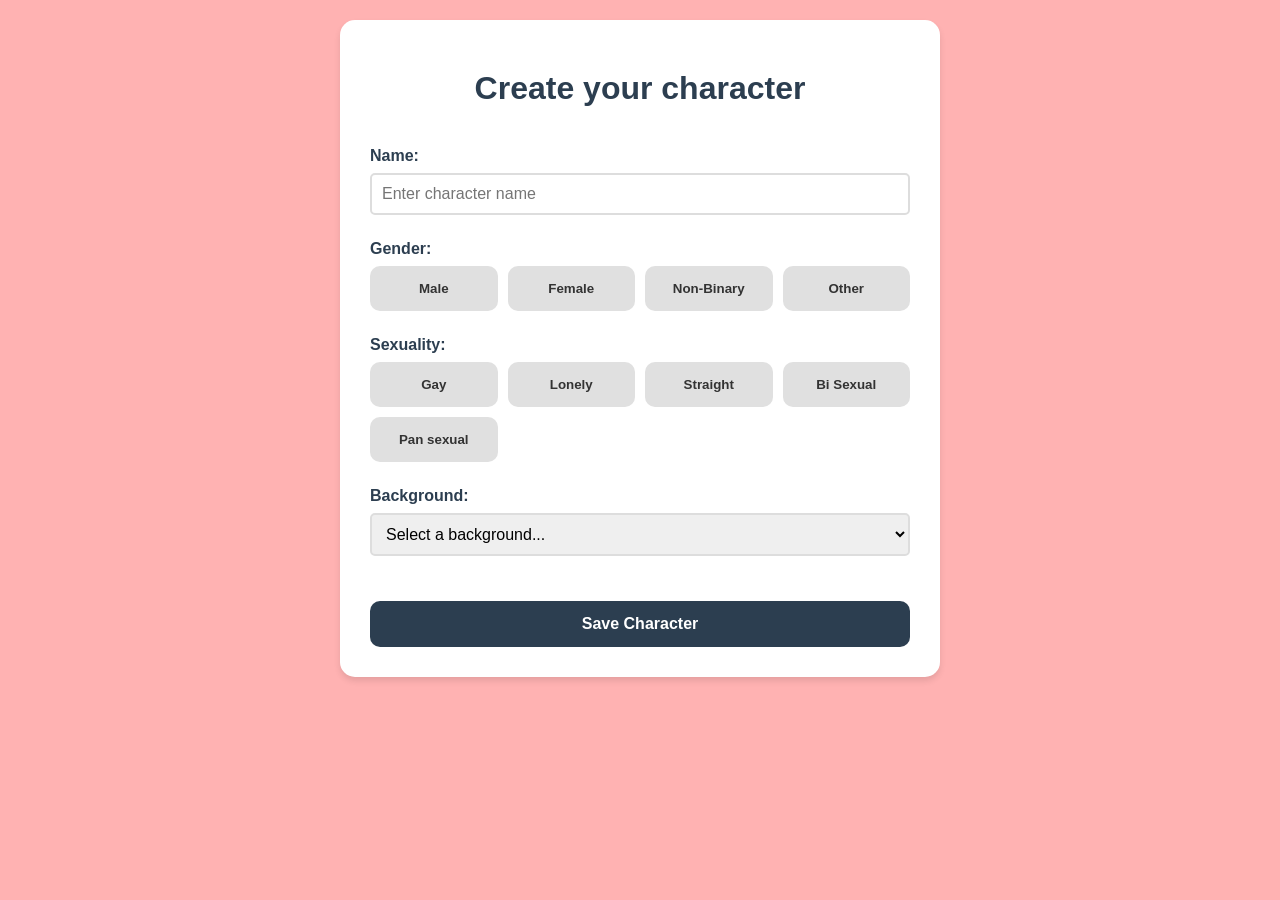
==== game/index.html @ 6b6f7e75 "Add files via upload" ====
<!DOCTYPE html>
<html lang="en">
<head>
    <meta charset="UTF-8">
    <meta name="viewport" content="width=device-width, initial-scale=1.0">
    <title>Lovely</title>
    <link rel="stylesheet" href="../style.css">
    <link rel="stylesheet" href="game.css">
    <link href="https://fonts.googleapis.com/css2?family=Press+Start+2P&display=swap" rel="stylesheet">
</head>
<body class="game-body">
    <div class="game-container">
        <div class="header">
            <h1 id="welcome-message"></h1>
            <div class="money-counter">
                💰 <span id="money">0</span> 💰
            </div>
        </div>

        <div class="characters-grid" id="characters-grid">
            <!-- Characters will be generated here -->
        </div>

        <!-- Character Details Modal -->
        <div id="character-modal" class="modal">
            <div class="modal-content">
                <span class="close">&times;</span>
                <div class="modal-body">
                    <div id="modal-sprite-container" class="modal-sprite-container"></div>
                    <div class="character-details">
                        <h2 id="modal-name"></h2>
                        <p><strong>⚔️ Gender:</strong> <span id="modal-gender"></span></p>
                        <p><strong>❤️ Sexuality:</strong> <span id="modal-sexuality"></span></p>
                        <p><strong>🎭 Background:</strong> <span id="modal-background"></span></p>
                        <p id="compatibility-status"></p>
                        <p id="relationship-status"></p>
                    </div>
                    <div class="modal-actions" id="modal-actions">
                        <!-- Action buttons will be added here -->
                    </div>
                </div>
            </div>
        </div>
    </div>
    
    <script src="game.js"></script>
</body>
</html>
---- style.css ----
/* Main stylesheet */
* {
    margin: 0;
    padding: 0;
    box-sizing: border-box;
}

body {
    font-family: 'Segoe UI', Tahoma, Geneva, Verdana, sans-serif;
    background-color: #ffb2b2;
    color: #333;
    padding: 20px;
}

.container {
    max-width: 600px;
    margin: 0 auto;
    background-color: white;
    padding: 30px;
    border-radius: 15px;
    box-shadow: 0 4px 6px rgba(0, 0, 0, 0.1);
}

h1 {
    padding: 20px 0;
    text-align: center;
    color: #2c3e50;
    margin-bottom: 20px;
}

.form-group {
    margin-bottom: 25px;
}

label {
    display: block;
    margin-bottom: 8px;
    font-weight: 600;
    color: #2c3e50;
}

input[type="text"],
select {
    width: 100%;
    padding: 10px;
    border: 2px solid #ddd;
    border-radius: 5px;
    font-size: 16px;
    transition: border-color 0.3s;
}

input[type="text"]:focus,
select:focus {
    outline: none;
    border-color: #2c3e50;
}

.option-group {
    display: grid;
    grid-template-columns: repeat(auto-fit, minmax(120px, 1fr));
    gap: 10px;
}

.option-btn {
    background-color: #e0e0e0;
    color: #333;
    border-radius: 10px;
    border: 3px solid transparent;
    padding: 12px;
    text-align: center;
    font-weight: 600;
    cursor: pointer;
    transition: all 0.3s;
}

.option-btn:hover {
    background-color: #d0d0d0;
}

.option-btn.selected {
    background-color: #2c3e50;
    color: white;
    border-color: #2c3e50;
}

.save-btn {
    width: 100%;
    background-color: #2c3e50;
    color: white;
    border: none;
    border-radius: 10px;
    padding: 14px;
    font-size: 16px;
    font-weight: 600;
    cursor: pointer;
    transition: background-color 0.3s;
    margin-top: 20px;
}

.save-btn:hover {
    background-color: #1a2533;
}

.save-btn:active {
    transform: scale(0.98);
}
---- game/game.css ----
/* Game Pixel Art Stylesheet */
@import url('https://fonts.googleapis.com/css2?family=Press+Start+2P&display=swap');

.game-body {
    background: linear-gradient(45deg, #1a1a2e 0%, #16213e 50%, #0f3460 100%);
    background-attachment: fixed;
    font-family: 'Press Start 2P', cursive;
    color: #00ff00;
    overflow-x: hidden;
}

/* Pixel art pattern background */
.game-body::before {
    content: '';
    position: fixed;
    top: 0;
    left: 0;
    width: 100%;
    height: 100%;
    background-image: 
        repeating-linear-gradient(
            0deg,
            rgba(255, 255, 255, 0.02) 0px,
            rgba(255, 255, 255, 0.02) 1px,
            transparent 1px,
            transparent 2px
        );
    pointer-events: none;
    z-index: 1;
}

.game-container {
    width: 100%;
    min-height: 100vh;
    padding: 20px;
    position: relative;
    z-index: 2;
}

.header {
    display: flex;
    justify-content: space-between;
    align-items: center;
    margin-bottom: 40px;
    flex-wrap: wrap;
    gap: 20px;
    padding: 15px;
    background: linear-gradient(135deg, rgba(255, 0, 127, 0.3), rgba(0, 255, 255, 0.3));
    border: 4px solid;
    border-image: linear-gradient(135deg, #ff00ff, #00ffff, #ffff00) 1;
    box-shadow: 0 0 20px rgba(255, 0, 255, 0.5);
}

#welcome-message {
    color: #ffff00;
    text-shadow: 3px 3px 0 #ff00ff, 6px 6px 0 #00ffff;
    margin: 0;
    font-size: 20px;
    letter-spacing: 2px;
    animation: pixelFlicker 0.15s infinite;
}

@keyframes pixelFlicker {
    0%, 100% { opacity: 1; }
    50% { opacity: 0.7; }
}

.money-counter {
    background: linear-gradient(135deg, #00ff00, #ffff00);
    padding: 12px 20px;
    border: 4px solid #00ff00;
    font-weight: bold;
    font-size: 16px;
    box-shadow: 
        0 0 10px #00ff00,
        inset 0 0 10px rgba(0, 255, 0, 0.3);
    color: #000;
    letter-spacing: 1px;
}

#money {
    font-size: 20px;
    font-weight: bold;
    color: #ff0000;
}

.characters-grid {
    display: grid;
    grid-template-columns: repeat(auto-fill, minmax(140px, 1fr));
    gap: 15px;
    margin-bottom: 30px;
    max-width: 1400px;
    margin-left: auto;
    margin-right: auto;
}

.character-card {
    width: 100%;
    min-height: 150px;
    border: 4px solid;
    border-image: linear-gradient(135deg, #ff0000, #ff00ff, #0000ff) 1;
    display: flex;
    flex-direction: column;
    align-items: center;
    justify-content: center;
    cursor: pointer;
    transition: all 0.2s;
    box-shadow: 0 0 15px rgba(255, 0, 255, 0.4);
    background: linear-gradient(135deg, rgba(255, 0, 127, 0.1), rgba(0, 255, 255, 0.1));
    padding: 10px;
    position: relative;
}

.character-card::before {
    content: '';
    position: absolute;
    top: 0;
    left: 0;
    right: 0;
    bottom: 0;
    background: linear-gradient(135deg, rgba(255, 0, 255, 0.2), transparent);
    pointer-events: none;
}

.character-card:hover {
    transform: scale(1.15) rotate(-2deg);
    box-shadow: 
        0 0 25px rgba(255, 0, 255, 0.8),
        0 0 40px rgba(0, 255, 255, 0.6);
    border-image: linear-gradient(135deg, #ffff00, #00ffff, #ff00ff) 1;
}

.pixel-sprite {
    width: 80px;
    height: 80px;
    image-rendering: pixelated;
    image-rendering: -moz-crisp-edges;
    image-rendering: crisp-edges;
    margin-bottom: 8px;
    filter: drop-shadow(0 0 5px rgba(255, 0, 255, 0.5));
    z-index: 1;
}

.character-name {
    color: #ffff00;
    font-weight: bold;
    text-align: center;
    font-size: 12px;
    word-wrap: break-word;
    padding: 5px;
    text-shadow: 2px 2px 0 #ff00ff, 4px 4px 0 #0000ff;
    z-index: 1;
}

/* Modal Styles */
.modal {
    display: none;
    position: fixed;
    z-index: 2000;
    left: 0;
    top: 0;
    width: 100%;
    height: 100%;
    background-color: rgba(0, 0, 0, 0.8);
    animation: fadeIn 0.3s;
}

@keyframes fadeIn {
    from { opacity: 0; }
    to { opacity: 1; }
}

.modal-content {
    background: linear-gradient(135deg, #1a1a2e, #16213e, #0f3460);
    margin: 5% auto;
    padding: 0;
    border: 6px solid;
    border-image: linear-gradient(135deg, #ff00ff, #00ffff, #ffff00, #ff0000) 1;
    width: 90%;
    max-width: 600px;
    box-shadow: 
        0 0 40px rgba(255, 0, 255, 0.6),
        inset 0 0 20px rgba(0, 255, 255, 0.2);
    animation: slideIn 0.3s;
}

@keyframes slideIn {
    from {
        transform: translateY(-100px);
        opacity: 0;
    }
    to {
        transform: translateY(0);
        opacity: 1;
    }
}

.close {
    color: #ffff00;
    float: right;
    font-size: 32px;
    font-weight: bold;
    cursor: pointer;
    padding: 10px 15px;
    text-shadow: 2px 2px 0 #ff00ff;
    transition: all 0.2s;
}

.close:hover {
    color: #ff00ff;
    transform: scale(1.3);
}

.modal-body {
    padding: 30px;
    color: #00ff00;
}

.modal-sprite-container {
    text-align: center;
    margin-bottom: 20px;
}

.modal-pixel-sprite {
    width: 120px;
    height: 120px;
    image-rendering: pixelated;
    image-rendering: -moz-crisp-edges;
    image-rendering: crisp-edges;
    filter: drop-shadow(0 0 10px rgba(0, 255, 255, 0.8));
    border: 3px solid #00ff00;
    padding: 5px;
}

.character-details {
    margin-bottom: 25px;
    background: rgba(0, 255, 0, 0.05);
    padding: 15px;
    border: 2px dashed #00ff00;
}

.character-details h2 {
    color: #ffff00;
    margin-top: 0;
    margin-bottom: 15px;
    font-size: 18px;
    text-shadow: 2px 2px 0 #ff00ff;
    letter-spacing: 1px;
}

.character-details p {
    margin: 8px 0;
    color: #00ff00;
    font-size: 11px;
    letter-spacing: 1px;
    text-shadow: 1px 1px 0 #001100;
}

#compatibility-status,
#relationship-status {
    font-weight: bold;
    margin-top: 12px !important;
    padding: 8px;
    border: 2px solid;
    text-align: center;
}

#compatibility-status {
    border-color: #00ff00;
    color: #00ff00;
    text-shadow: 0 0 10px #00ff00;
}

#relationship-status {
    border-color: #ff00ff;
    color: #ff00ff;
    text-shadow: 0 0 10px #ff00ff;
}

.modal-actions {
    display: flex;
    flex-direction: column;
    gap: 10px;
}

.action-btn {
    padding: 14px 20px;
    border: 4px solid;
    border-image: linear-gradient(135deg, #ffff00, #ff0000) 1;
    font-size: 12px;
    font-weight: bold;
    cursor: pointer;
    transition: all 0.2s;
    background: linear-gradient(135deg, #004400, #006600);
    color: #00ff00;
    font-family: 'Press Start 2P', cursive;
    text-transform: uppercase;
    letter-spacing: 1px;
    box-shadow: 
        0 4px 8px rgba(0, 0, 0, 0.5),
        inset 0 0 5px rgba(0, 255, 0, 0.3);
    text-shadow: 1px 1px 0 #000;
}

.action-btn:hover {
    background: linear-gradient(135deg, #00ff00, #00aa00);
    color: #000;
    transform: translateY(-3px);
    box-shadow: 
        0 8px 16px rgba(0, 255, 0, 0.6),
        inset 0 0 10px rgba(0, 255, 0, 0.5);
    border-image: linear-gradient(135deg, #00ff00, #ffff00) 1;
}

.action-btn:active {
    transform: translateY(-1px);
    box-shadow: 
        0 2px 4px rgba(0, 255, 0, 0.6),
        inset 0 0 5px rgba(0, 255, 0, 0.3);
}

.date-btn {
    border-image: linear-gradient(135deg, #ff0000, #ff00ff) 1;
    background: linear-gradient(135deg, #440000, #660000);
}

.date-btn:hover {
    background: linear-gradient(135deg, #ff0000, #ff6666);
    color: #000;
    border-image: linear-gradient(135deg, #ffff00, #ff0000) 1;
}

.propose-btn {
    border-image: linear-gradient(135deg, #ff00ff, #0000ff) 1;
    background: linear-gradient(135deg, #440044, #000066);
}

.propose-btn:hover {
    background: linear-gradient(135deg, #ff00ff, #00ffff);
    color: #000;
    border-image: linear-gradient(135deg, #ffff00, #ff00ff) 1;
}

.break-btn {
    border-image: linear-gradient(135deg, #ff0000, #000000) 1;
    background: linear-gradient(135deg, #440000, #220000);
}

.break-btn:hover {
    background: linear-gradient(135deg, #ff0000, #ff3333);
    color: #000;
    border-image: linear-gradient(135deg, #ffff00, #ff0000) 1;
}

.cheat-btn {
    border-image: linear-gradient(135deg, #ffff00, #ff00ff) 1;
    background: linear-gradient(135deg, #444400, #666600);
}

.cheat-btn:hover {
    background: linear-gradient(135deg, #ffff00, #00ffff);
    color: #000;
    border-image: linear-gradient(135deg, #00ffff, #ffff00) 1;
}

/* Responsive Design */
@media (max-width: 768px) {
    .characters-grid {
        grid-template-columns: repeat(auto-fill, minmax(110px, 1fr));
        gap: 12px;
    }

    .header {
        flex-direction: column;
        align-items: center;
    }

    #welcome-message {
        font-size: 16px;
    }

    .modal-content {
        width: 95%;
        margin: 30% auto;
    }

    .action-btn {
        font-size: 10px;
        padding: 10px 15px;
    }

    .pixel-sprite {
        width: 60px;
        height: 60px;
    }

    .modal-pixel-sprite {
        width: 100px;
        height: 100px;
    }
}
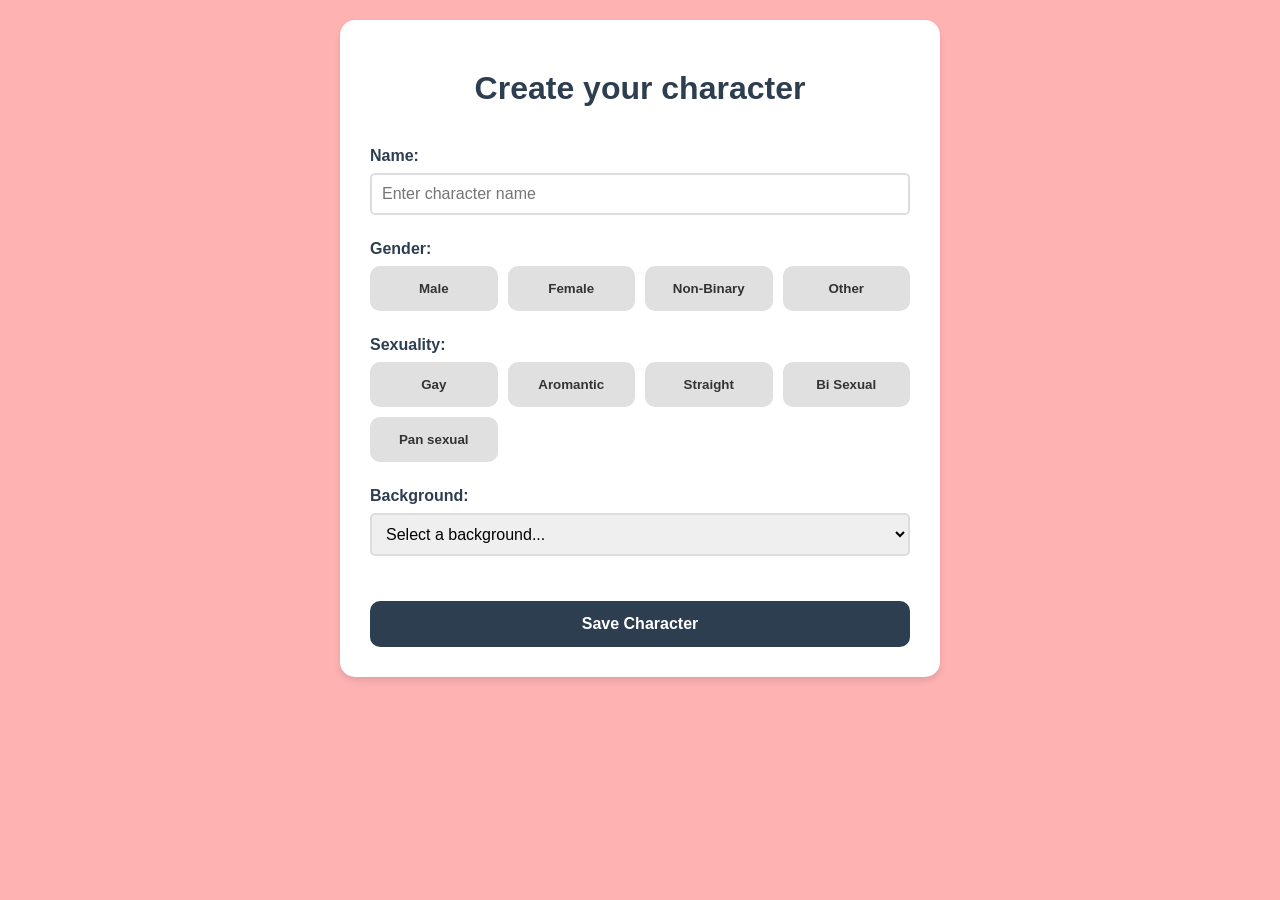
==== commit 8de08518: "simple file edits" ====
--- a/game/index.html
+++ b/game/index.html
@@ -14,6 +14,9 @@
             <h1 id="welcome-message"></h1>
             <div class="money-counter">
                 💰 <span id="money">0</span> 💰
+            </div>
+            <div class="xp-counter" aria-label="Player level and experience">
+                <span aria-hidden="true">⭐</span> <span id="level">1</span> • XP: <span id="xp">0</span>
             </div>
         </div>
 
--- a/game/game.css
+++ b/game/game.css
@@ -45,15 +45,15 @@
     flex-wrap: wrap;
     gap: 20px;
     padding: 15px;
-    background: linear-gradient(135deg, rgba(255, 0, 127, 0.3), rgba(0, 255, 255, 0.3));
-    border: 4px solid;
-    border-image: linear-gradient(135deg, #ff00ff, #00ffff, #ffff00) 1;
-    box-shadow: 0 0 20px rgba(255, 0, 255, 0.5);
+    background: linear-gradient(135deg, rgba(255, 0, 127, 0.15), rgba(0, 255, 255, 0.12));
+    border: 2px solid rgba(255,255,255,0.06);
+    border-image: none;
+    box-shadow: 0 0 8px rgba(255, 0, 255, 0.12);
 }
 
 #welcome-message {
     color: #ffff00;
-    text-shadow: 3px 3px 0 #ff00ff, 6px 6px 0 #00ffff;
+    text-shadow: 1px 1px 0 rgba(255,0,255,0.25), 2px 2px 0 rgba(0,255,255,0.12);
     margin: 0;
     font-size: 20px;
     letter-spacing: 2px;
@@ -105,7 +105,7 @@
     justify-content: center;
     cursor: pointer;
     transition: all 0.2s;
-    box-shadow: 0 0 15px rgba(255, 0, 255, 0.4);
+    box-shadow: 0 0 6px rgba(255, 0, 255, 0.12);
     background: linear-gradient(135deg, rgba(255, 0, 127, 0.1), rgba(0, 255, 255, 0.1));
     padding: 10px;
     position: relative;
@@ -123,11 +123,10 @@
 }
 
 .character-card:hover {
-    transform: scale(1.15) rotate(-2deg);
-    box-shadow: 
-        0 0 25px rgba(255, 0, 255, 0.8),
-        0 0 40px rgba(0, 255, 255, 0.6);
-    border-image: linear-gradient(135deg, #ffff00, #00ffff, #ff00ff) 1;
+    transform: scale(1.08) rotate(-1deg);
+    box-shadow: 0 6px 12px rgba(0,0,0,0.4), 0 0 12px rgba(255,0,255,0.12);
+    border-image: none;
+    border-color: rgba(255,0,255,0.12);
 }
 
 .pixel-sprite {
@@ -137,7 +136,7 @@
     image-rendering: -moz-crisp-edges;
     image-rendering: crisp-edges;
     margin-bottom: 8px;
-    filter: drop-shadow(0 0 5px rgba(255, 0, 255, 0.5));
+    filter: drop-shadow(0 0 4px rgba(255, 0, 255, 0.18));
     z-index: 1;
 }
 
@@ -174,13 +173,11 @@
     background: linear-gradient(135deg, #1a1a2e, #16213e, #0f3460);
     margin: 5% auto;
     padding: 0;
-    border: 6px solid;
-    border-image: linear-gradient(135deg, #ff00ff, #00ffff, #ffff00, #ff0000) 1;
+    border: 6px solid rgba(255,255,255,0.06);
+    border-image: none;
     width: 90%;
     max-width: 600px;
-    box-shadow: 
-        0 0 40px rgba(255, 0, 255, 0.6),
-        inset 0 0 20px rgba(0, 255, 255, 0.2);
+    box-shadow: 0 8px 24px rgba(0,0,0,0.6);
     animation: slideIn 0.3s;
 }
 
@@ -227,8 +224,8 @@
     image-rendering: pixelated;
     image-rendering: -moz-crisp-edges;
     image-rendering: crisp-edges;
-    filter: drop-shadow(0 0 10px rgba(0, 255, 255, 0.8));
-    border: 3px solid #00ff00;
+    filter: drop-shadow(0 0 6px rgba(0, 255, 255, 0.28));
+    border: 2px solid rgba(0,255,0,0.18);
     padding: 5px;
 }
 
@@ -268,13 +265,13 @@
 #compatibility-status {
     border-color: #00ff00;
     color: #00ff00;
-    text-shadow: 0 0 10px #00ff00;
+    text-shadow: 0 0 4px rgba(0,255,0,0.18);
 }
 
 #relationship-status {
     border-color: #ff00ff;
     color: #ff00ff;
-    text-shadow: 0 0 10px #ff00ff;
+    text-shadow: 0 0 4px rgba(255,0,255,0.12);
 }
 
 .modal-actions {
@@ -296,20 +293,16 @@
     font-family: 'Press Start 2P', cursive;
     text-transform: uppercase;
     letter-spacing: 1px;
-    box-shadow: 
-        0 4px 8px rgba(0, 0, 0, 0.5),
-        inset 0 0 5px rgba(0, 255, 0, 0.3);
+    box-shadow: 0 4px 8px rgba(0,0,0,0.35), inset 0 0 3px rgba(0,255,0,0.08);
     text-shadow: 1px 1px 0 #000;
 }
 
 .action-btn:hover {
     background: linear-gradient(135deg, #00ff00, #00aa00);
     color: #000;
-    transform: translateY(-3px);
-    box-shadow: 
-        0 8px 16px rgba(0, 255, 0, 0.6),
-        inset 0 0 10px rgba(0, 255, 0, 0.5);
-    border-image: linear-gradient(135deg, #00ff00, #ffff00) 1;
+    transform: translateY(-2px);
+    box-shadow: 0 8px 12px rgba(0,0,0,0.45), inset 0 0 6px rgba(0,255,0,0.12);
+    /* keep border-image gradient on hover for consistent outline */
 }
 
 .action-btn:active {
